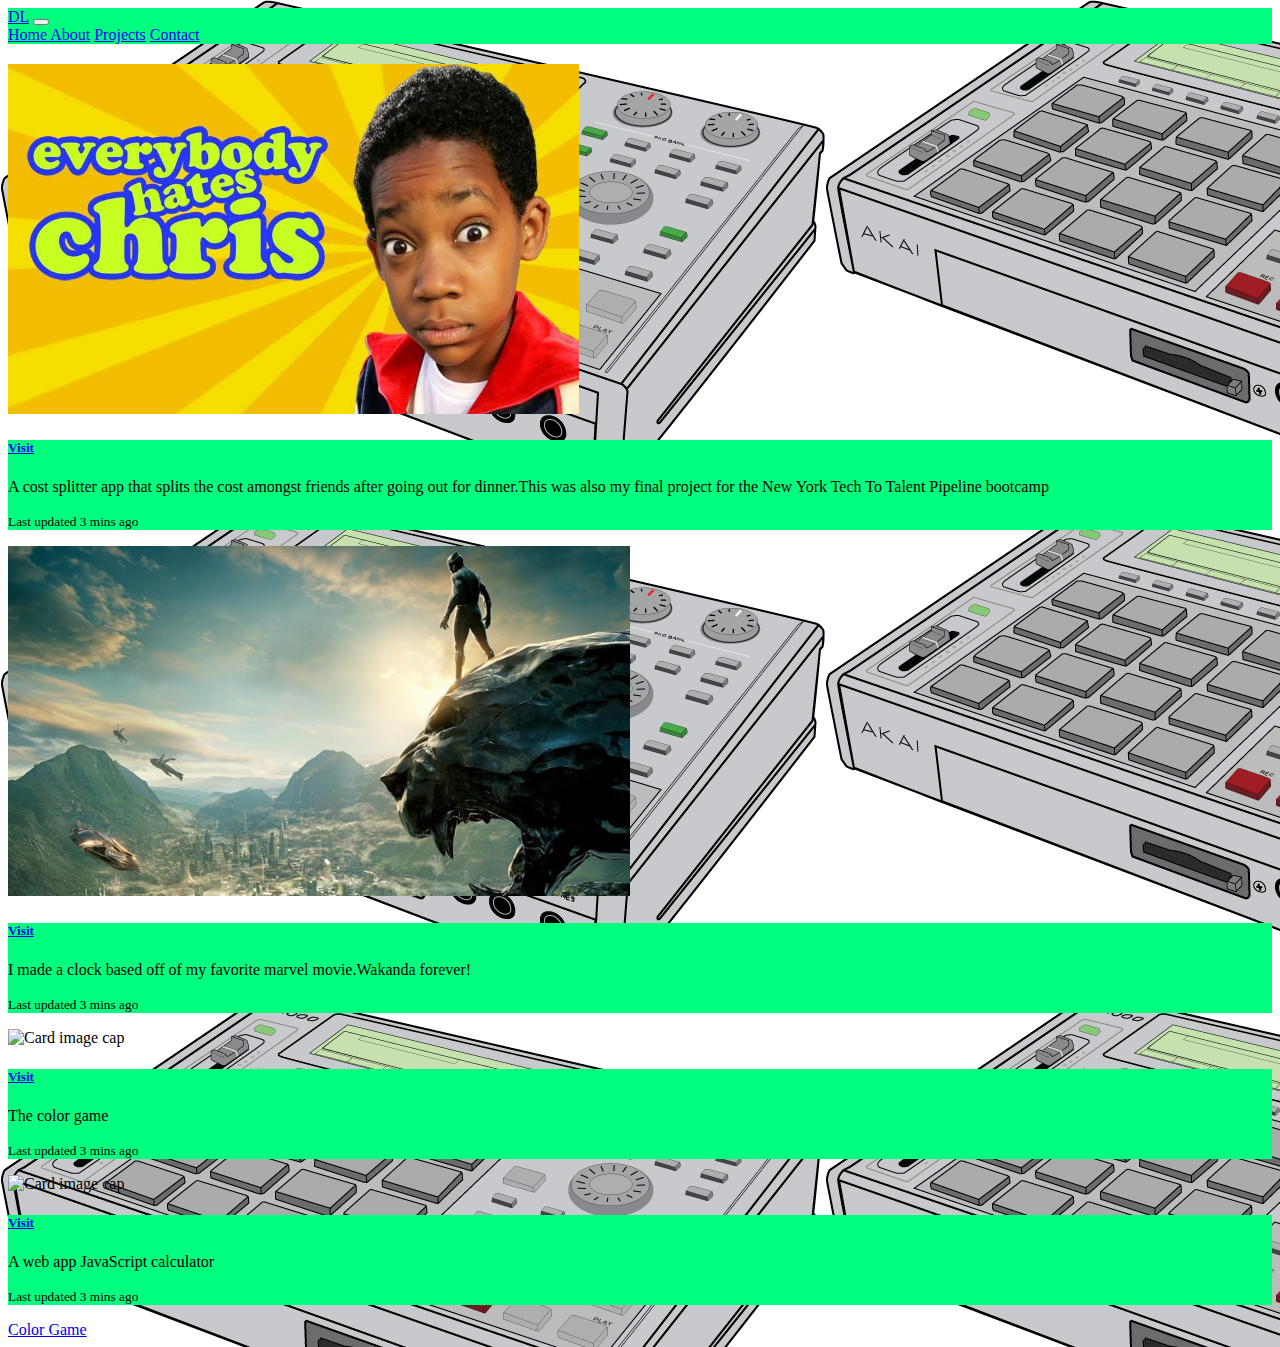
==== portfolio.html @ 0f6f09d9 "Add files via upload" ====
<!DOCTYPE html>
<html>
<head>
	<title>Portfolio</title>
		<link rel="stylesheet" type="text/css" href="style.css">
	<link rel="stylesheet" href="https://stackpath.bootstrapcdn.com/bootstrap/4.1.1/css/bootstrap.min.css" integrity="sha384-WskhaSGFgHYWDcbwN70/dfYBj47jz9qbsMId/iRN3ewGhXQFZCSftd1LZCfmhktB" crossorigin="anonymous">


  <script src="https://code.jquery.com/jquery-3.3.1.slim.min.js" integrity="sha384-q8i/X+965DzO0rT7abK41JStQIAqVgRVzpbzo5smXKp4YfRvH+8abtTE1Pi6jizo" crossorigin="anonymous"></script>
<script src="https://cdnjs.cloudflare.com/ajax/libs/popper.js/1.14.3/umd/popper.min.js" integrity="sha384-ZMP7rVo3mIykV+2+9J3UJ46jBk0WLaUAdn689aCwoqbBJiSnjAK/l8WvCWPIPm49" crossorigin="anonymous"></script>
<script src="https://stackpath.bootstrapcdn.com/bootstrap/4.1.1/js/bootstrap.min.js" integrity="sha384-smHYKdLADwkXOn1EmN1qk/HfnUcbVRZyYmZ4qpPea6sjB/pTJ0euyQp0Mk8ck+5T" crossorigin="anonymous"></script>
</head>
<body>

	<!--NavBar Start-->
<!-- testing -->
<nav class="navbar  navbar-expand-lg navbar-light" style="background-color: #00FF7F;">

  <a class="navbar-brand" href="#">DL</a>
  <button class="navbar-toggler" type="button" data-toggle="collapse" data-target="#navbarNavAltMarkup" aria-controls="navbarNavAltMarkup" aria-expanded="false" aria-label="Toggle navigation">
    <span class="navbar-toggler-icon"></span>
  </button>
  <div class="collapse navbar-collapse" id="navbarNavAltMarkup">
    <div class="navbar-nav">
      <a class="nav-item nav-link active" href="index.html">Home <span class="glyphicon glyphicon-search" aria-hidden="true"></span></a>
      <a class="nav-item nav-link" href="about.html">About</a>
      <a class="nav-item nav-link" href="Portfolio.html">Projects</a>
      <a class="nav-item nav-link" href="contact.html">Contact</a>
    </div>
  </div>
</nav>



<!--Nav end-->
<div class="container">

<div class="imageCap1">
<div class="card mb-3">
  <img class="card-img-top" src="images/chris.jpg" alt="Card image cap">
  <div class="card-body">
    <h5 class="card-title"><a href="https://dwayneglevene.github.io/Finalproject/" class="btn btn-primary" role="button">Visit</a></h5>
    <p class="card-text">A cost splitter app that splits the cost amongst friends after going out for dinner.This was also my final project for the New York Tech To Talent Pipeline bootcamp</p>
    <p class="card-text"><small class="text-muted">Last updated 3 mins ago</small></p>
  </div>
</div>
</div>
<div class="card mb-3">
  <img class="card-img-top" src="images/wakanda.jpg" alt="Card image cap">
  <div class="card-body">
    <h5 class="card-title"><a href="https://dwayneglevene.github.io/Wakandaclock/" class="btn btn-primary" role="button">Visit</a></h5>
    <p class="card-text">I made a clock based off of my favorite marvel movie.Wakanda forever!</p>
    <p class="card-text"><small class="text-muted">Last updated 3 mins ago</small></p>
  </div>
</div>

<div class="card mb-3">
  <img class="card-img-top" src="images/game.png" alt="Card image cap">
  <div class="card-body">
    <h5 class="card-title"><a href="https://dwayneglevene.github.io/betaGame/" class="btn btn-primary" role="button">Visit</a></h5>
    <p class="card-text">The color game</p>
    <p class="card-text"><small class="text-muted">Last updated 3 mins ago</small></p>
  </div>
</div>

<div class="card mb-3">
  <img class="card-img-top" src="images/calculator.jpg" alt="Card image cap">
  <div class="card-body">
    <h5 class="card-title"><a href="https://dwayneglevene.github.io/myCalc/" class="btn btn-primary" role="button">Visit</a></h5>
    <p class="card-text">A web app JavaScript calculator</p>
    <p class="card-text"><small class="text-muted">Last updated 3 mins ago</small></p>
  </div>
</div>

</div>
<a href="https://dwayneglevene.github.io/colorGame1/">Color Game</a>
</body>
</html>
---- style.css ----
body{background-image: url("images/mkp2.png");}




#tech{ 
		
		
		text-align: center;
	}

.D{
	border-radius: 50%;
	width: 300px;
	height: 300px;
}		



.into{
	border: dashed red 2px;
}



}

/*.Pics{
	text-align: center;

}*/

#red{color: red;
}


h1{
	color:#00FF7F ;
	text-align: center;
}

/*#wd{
	padding-bottom: 50px;
}*/

.ABpad{
	
	background-color: grey;
	background-color: rgba(0,0,0,0.5);
	padding-left: 45px;
	padding-right: 45px;
	padding-bottom: 20px;
	padding-top: 20px;
	color: white;
}

.ABpad >h1 {
	color: #00FF7F;
}

.margin{
	margin-top: 50px;
}
#LI{
	height: 75px;
}

#Calign{
	padding-top: 20px;
	text-align: center;
	background-color: grey;
	background-color: rgba(0,0,0,0.5);
	color: white;
	padding-bottom: 20px;
}

/*.jumbotron {
    background-color:red  !important;
    opacity: 0.5 
}
*/
#content{
	background-color: grey;
	background-color: rgba(0,0,0,0.5);
	margin-right: 30%;
	margin-left: 30%;
	padding-bottom: 5%;
	margin-top: 5%;
	color: white;

}
#content > h1{
	color: #00FF7F;
}

.line-1{
    position: relative;
    top: 50%;  
    width: 700em;
    margin: 0 auto;
    border-right: 2px solid rgba(255,255,255,.75);
    font-size: 100%;
    text-align: center;
    white-space: nowrap;
    overflow: hidden;
    transform: translateY(-50%);    
}

/* Animation */
.anim-typewriter{
  animation: typewriter 4s steps(44) 1s 1 normal both,
             blinkTextCursor 500ms steps(44) infinite normal;
}
@keyframes typewriter{
  from{width: 0;}
  to{width: 65em;}
}
@keyframes blinkTextCursor{
  from{border-right-color: rgba(255,255,255,.75);}
  to{border-right-color: transparent;}
}

#play{
	height: 100px;
	width: 100px;
}

.card-img-top{
	height: 350px;
}
.card-body{
	background-color: #00FF7F;
}

.beats{text-align: center;
	border: solid black 2px;
	margin-left: 25%;
	margin-right: 25%;
	background-color: #00FF7F;
	background-color: rgba(0,0,0,0.5);
	margin-top: 20px;
}

.beats > h2{
	color:#00FF7F ;
	text-align: center;
}

.imageCap1{
	margin-top: 20px; 
}
.modal{
	text-align: center;
}
#contact{
	color: #00FF7F;
}
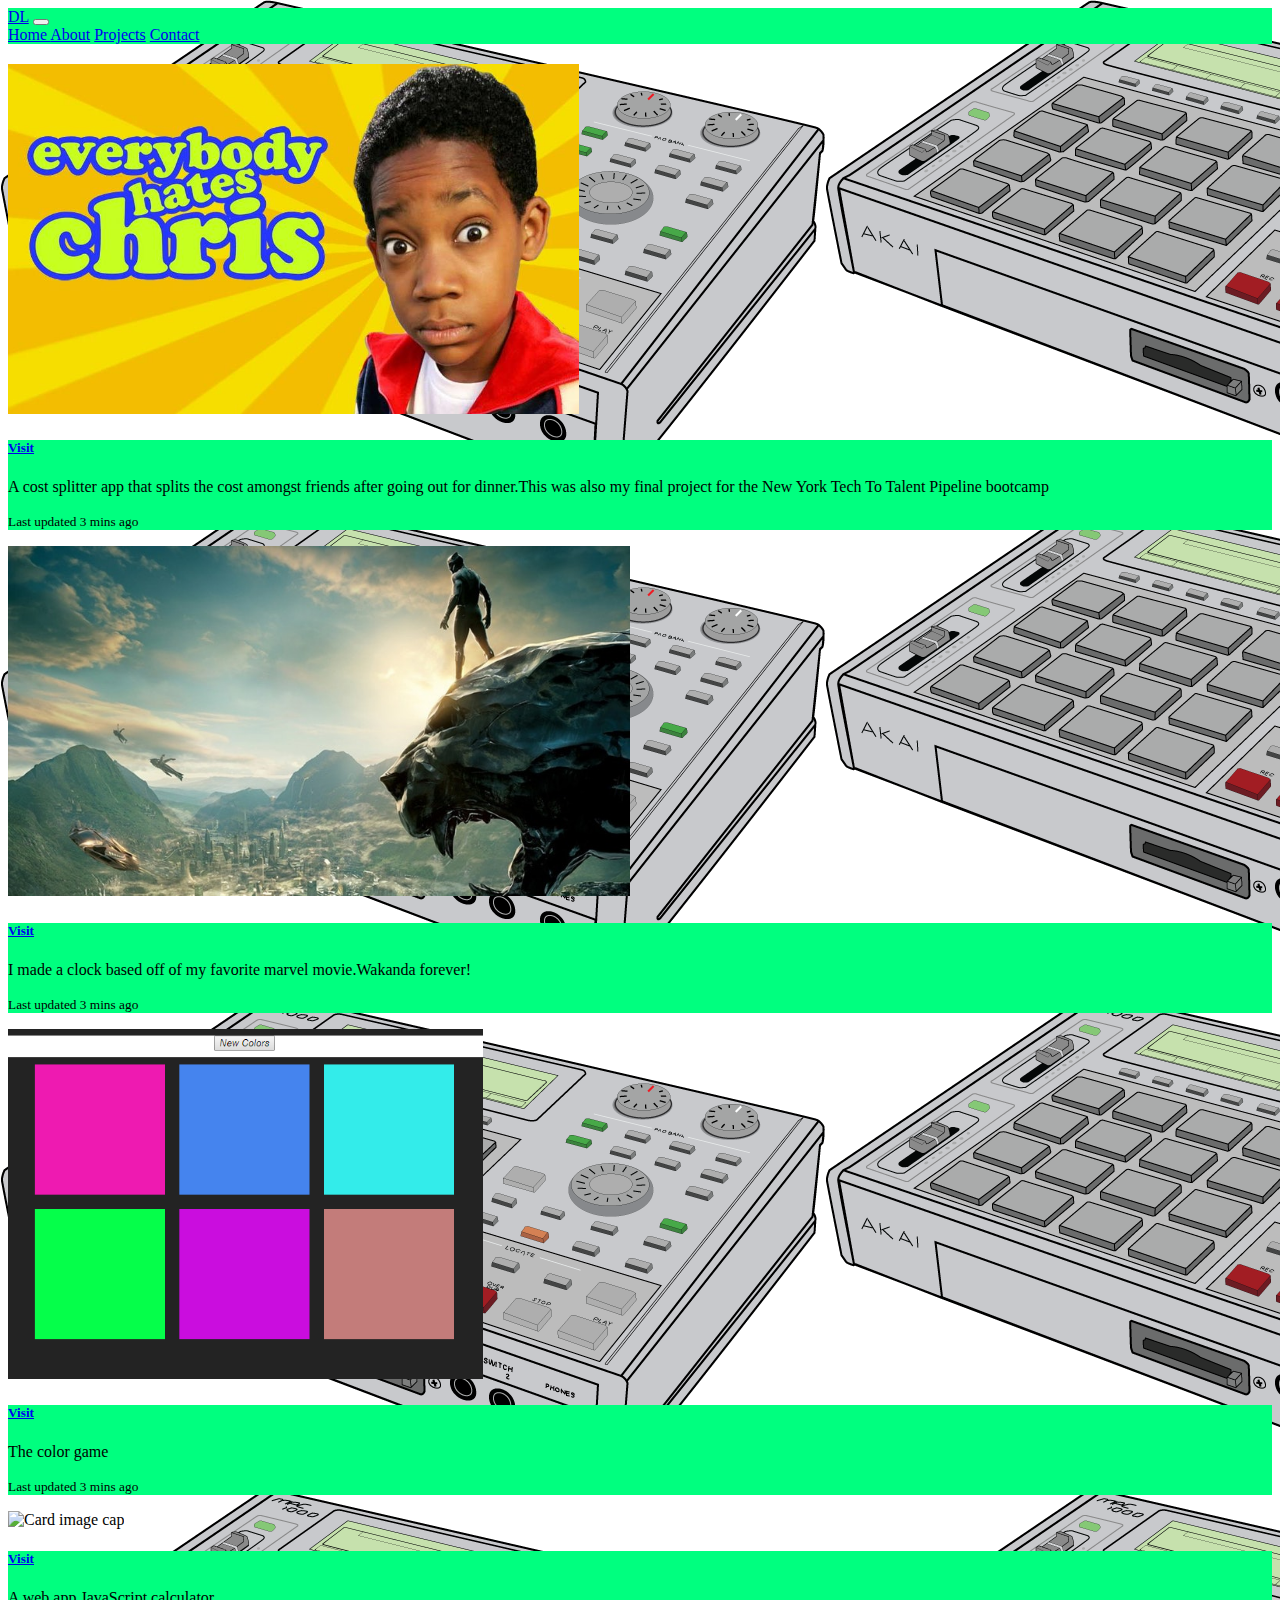
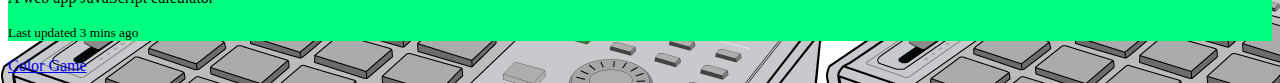
==== commit 729db6b3: "Update portfolio.html" ====
--- a/portfolio.html
+++ b/portfolio.html
@@ -55,7 +55,7 @@
 </div>
 
 <div class="card mb-3">
-  <img class="card-img-top" src="images/game.png" alt="Card image cap">
+  <img class="card-img-top" src="images/game.PNG" alt="Card image cap">
   <div class="card-body">
     <h5 class="card-title"><a href="https://dwayneglevene.github.io/betaGame/" class="btn btn-primary" role="button">Visit</a></h5>
     <p class="card-text">The color game</p>
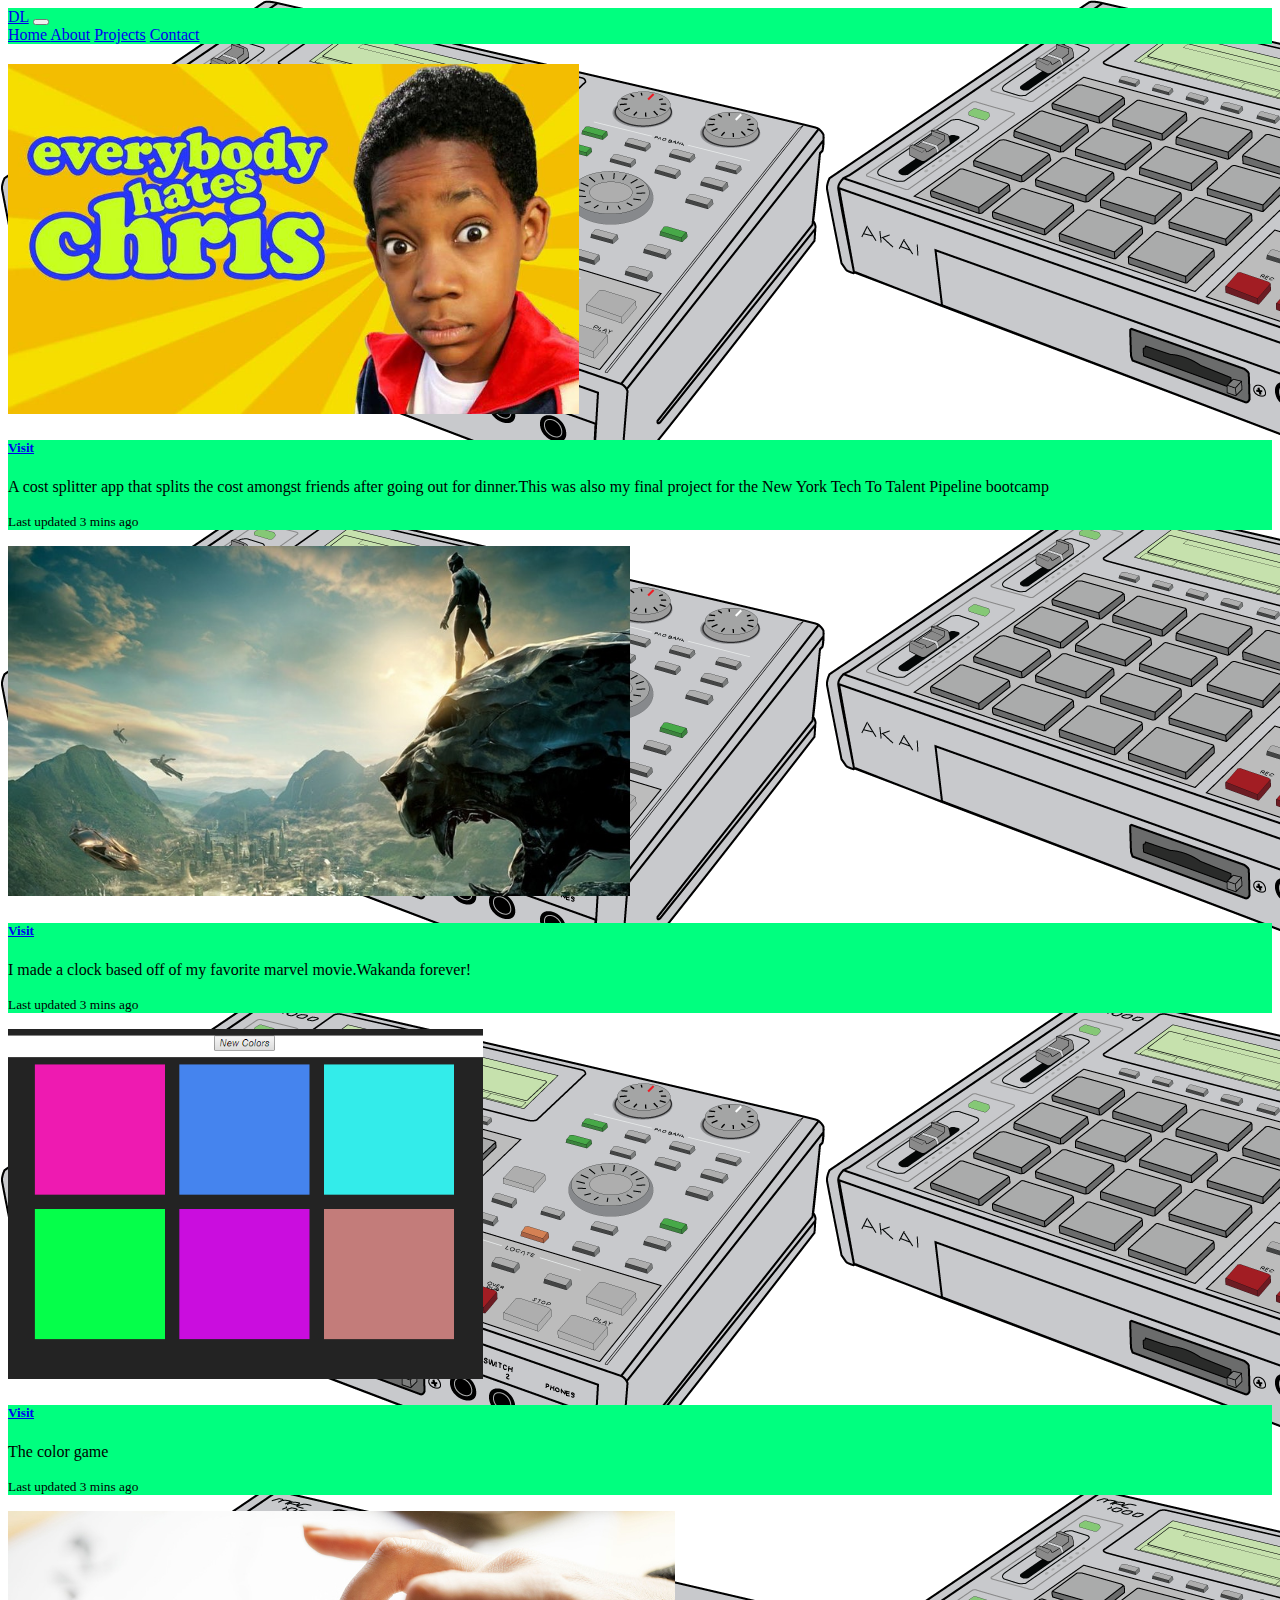
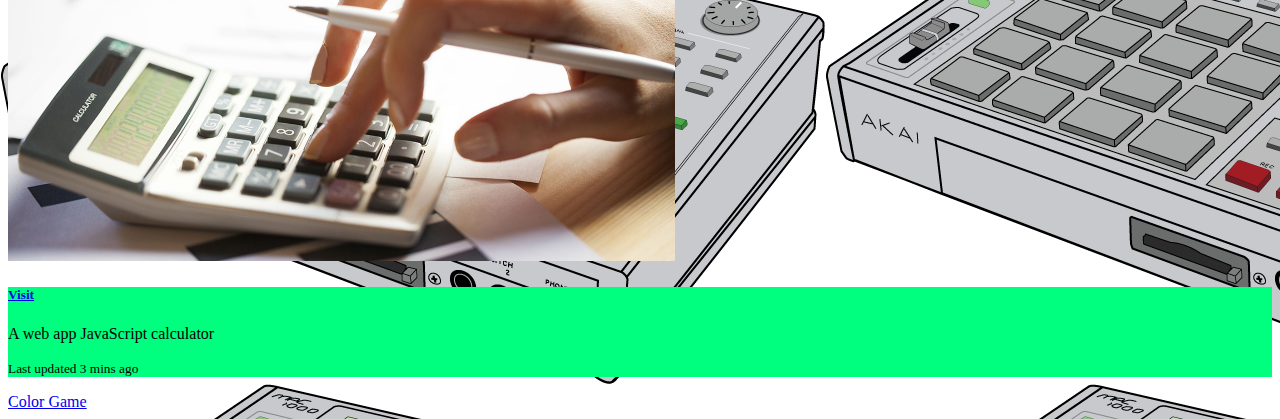
==== commit c1195116: "Update portfolio.html" ====
--- a/portfolio.html
+++ b/portfolio.html
@@ -64,7 +64,7 @@
 </div>
 
 <div class="card mb-3">
-  <img class="card-img-top" src="images/calculator.jpg" alt="Card image cap">
+  <img class="card-img-top" src="images/Calculator.jpg" alt="Card image cap">
   <div class="card-body">
     <h5 class="card-title"><a href="https://dwayneglevene.github.io/myCalc/" class="btn btn-primary" role="button">Visit</a></h5>
     <p class="card-text">A web app JavaScript calculator</p>
